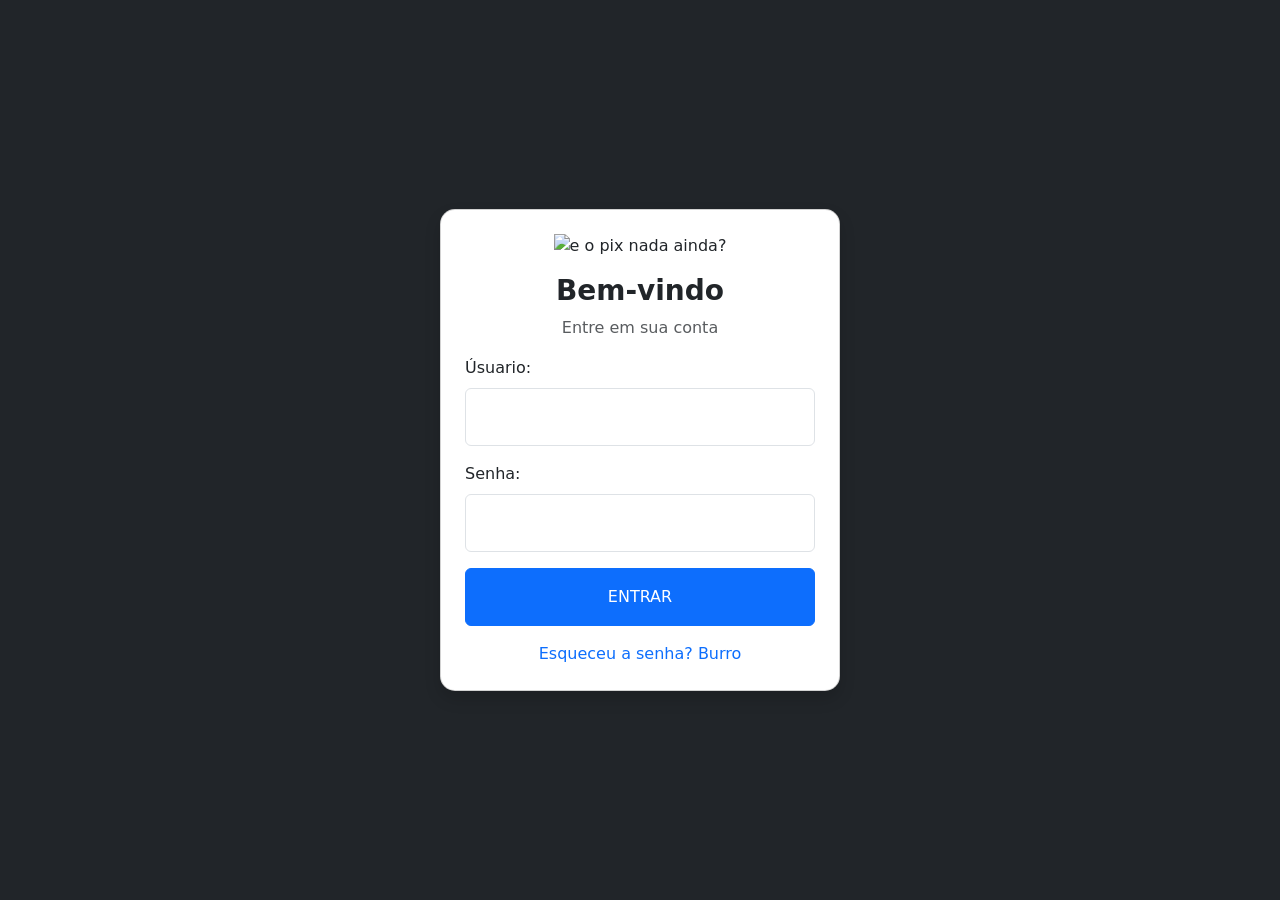
==== Des. Front end 2/1 tri/bootstrap/index.html @ 70870c8e "first commit" ====
<!doctype html>
<html lang="en">
  <head>
    <meta charset="utf-8">
    <meta name="viewport" content="width=device-width, initial-scale=1">
    <title>Login</title>
    <link href="https://cdn.jsdelivr.net/npm/bootstrap@5.3.8/dist/css/bootstrap.min.css" rel="stylesheet" integrity="sha384-sRIl4kxILFvY47J16cr9ZwB07vP4J8+LH7qKQnuqkuIAvNWLzeN8tE5YBujZqJLB" crossorigin="anonymous">
  </head>
  <body class="bg-dark d-flex align-items-center justify-content-center" style="height: 100vh;">
    <div class="card shadow p-4" style="max-width: 400px; width: 100%; border-radius: 15px;">
      <div class="text-center">
        <img src="https://upload.wikimedia.org/wikipedia/commons/thumb/5/50/Pix_%28Brazil%29_logo.svg/3840px-Pix_%28Brazil%29_logo.svg.png" alt="e o pix nada ainda?" class="rounded-circule mb-3" style="width: 160px; height: 60px;">
        <h3 class="fw-bold">Bem-vindo</h3>
        <p class="text-muted mt-2">Entre em sua conta</p>

      </div>
    <form action="">
      <div class="mb-3">
        <label for="" class="form-label">Úsuario:</label>
        <input type="text" class="form-control p-3">
      </div>
      <div class="mb-3">
        <label for="" class="form-label">Senha:</label>
        <input type="password" class="form-control p-3">
      </div>
      <button type="submit" class="btn btn-primary w-100 p-3">ENTRAR</button>
    </form>
      <div class="mt-3 text-center">
        <a href="" class="text-decoration-none">Esqueceu a senha? Burro</a>
      </div>



    <script src="https://cdn.jsdelivr.net/npm/bootstrap@5.3.8/dist/js/bootstrap.bundle.min.js" integrity="sha384-FKyoEForCGlyvwx9Hj09JcYn3nv7wiPVlz7YYwJrWVcXK/BmnVDxM+D2scQbITxI" crossorigin="anonymous"></script>
  </body>
</html>
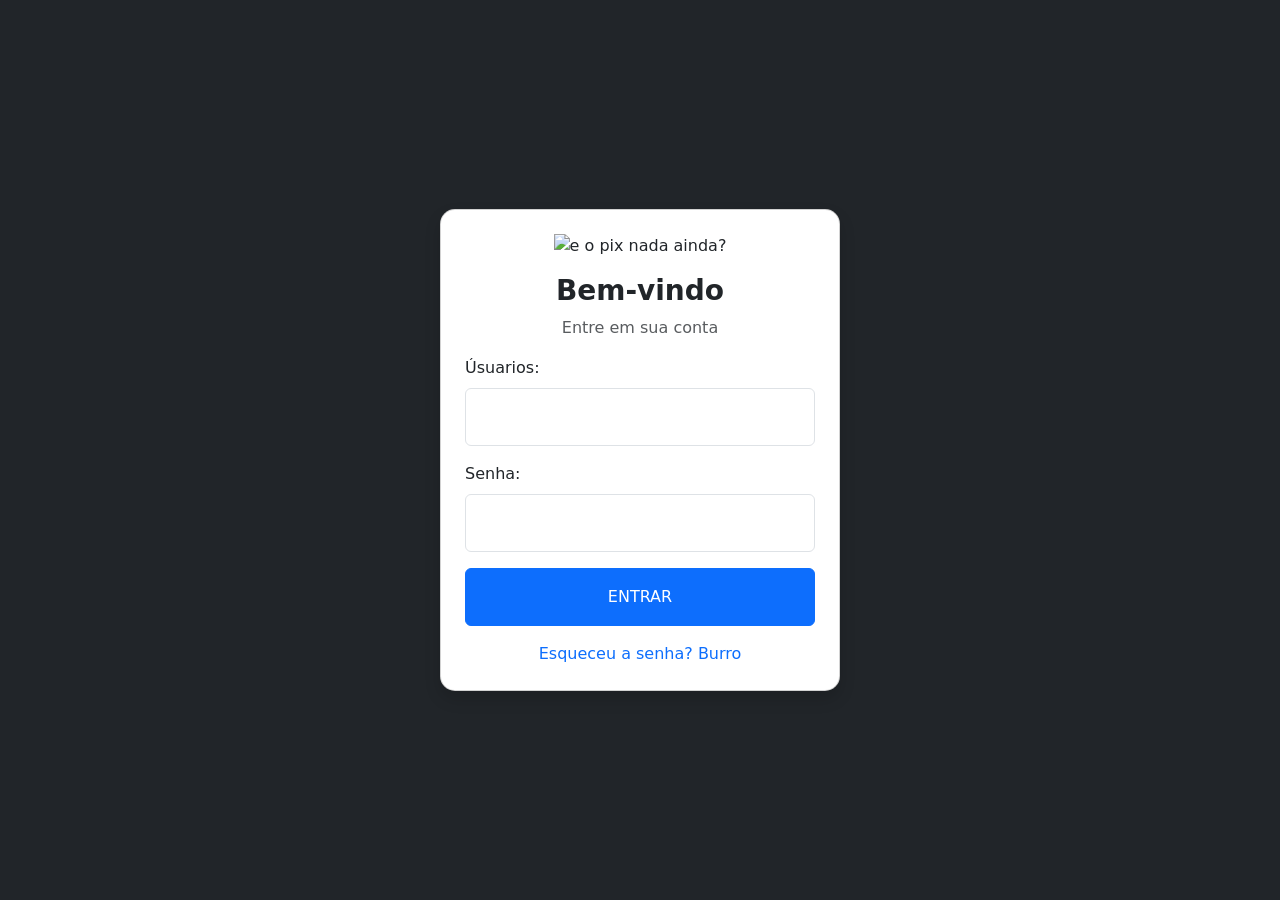
==== commit 8b0eb291: "alteração" ====
--- a/Des. Front end 2/1 tri/bootstrap/index.html
+++ b/Des. Front end 2/1 tri/bootstrap/index.html
@@ -16,7 +16,7 @@
       </div>
     <form action="">
       <div class="mb-3">
-        <label for="" class="form-label">Úsuario:</label>
+        <label for="" class="form-label">Úsuarios:</label>
         <input type="text" class="form-control p-3">
       </div>
       <div class="mb-3">
